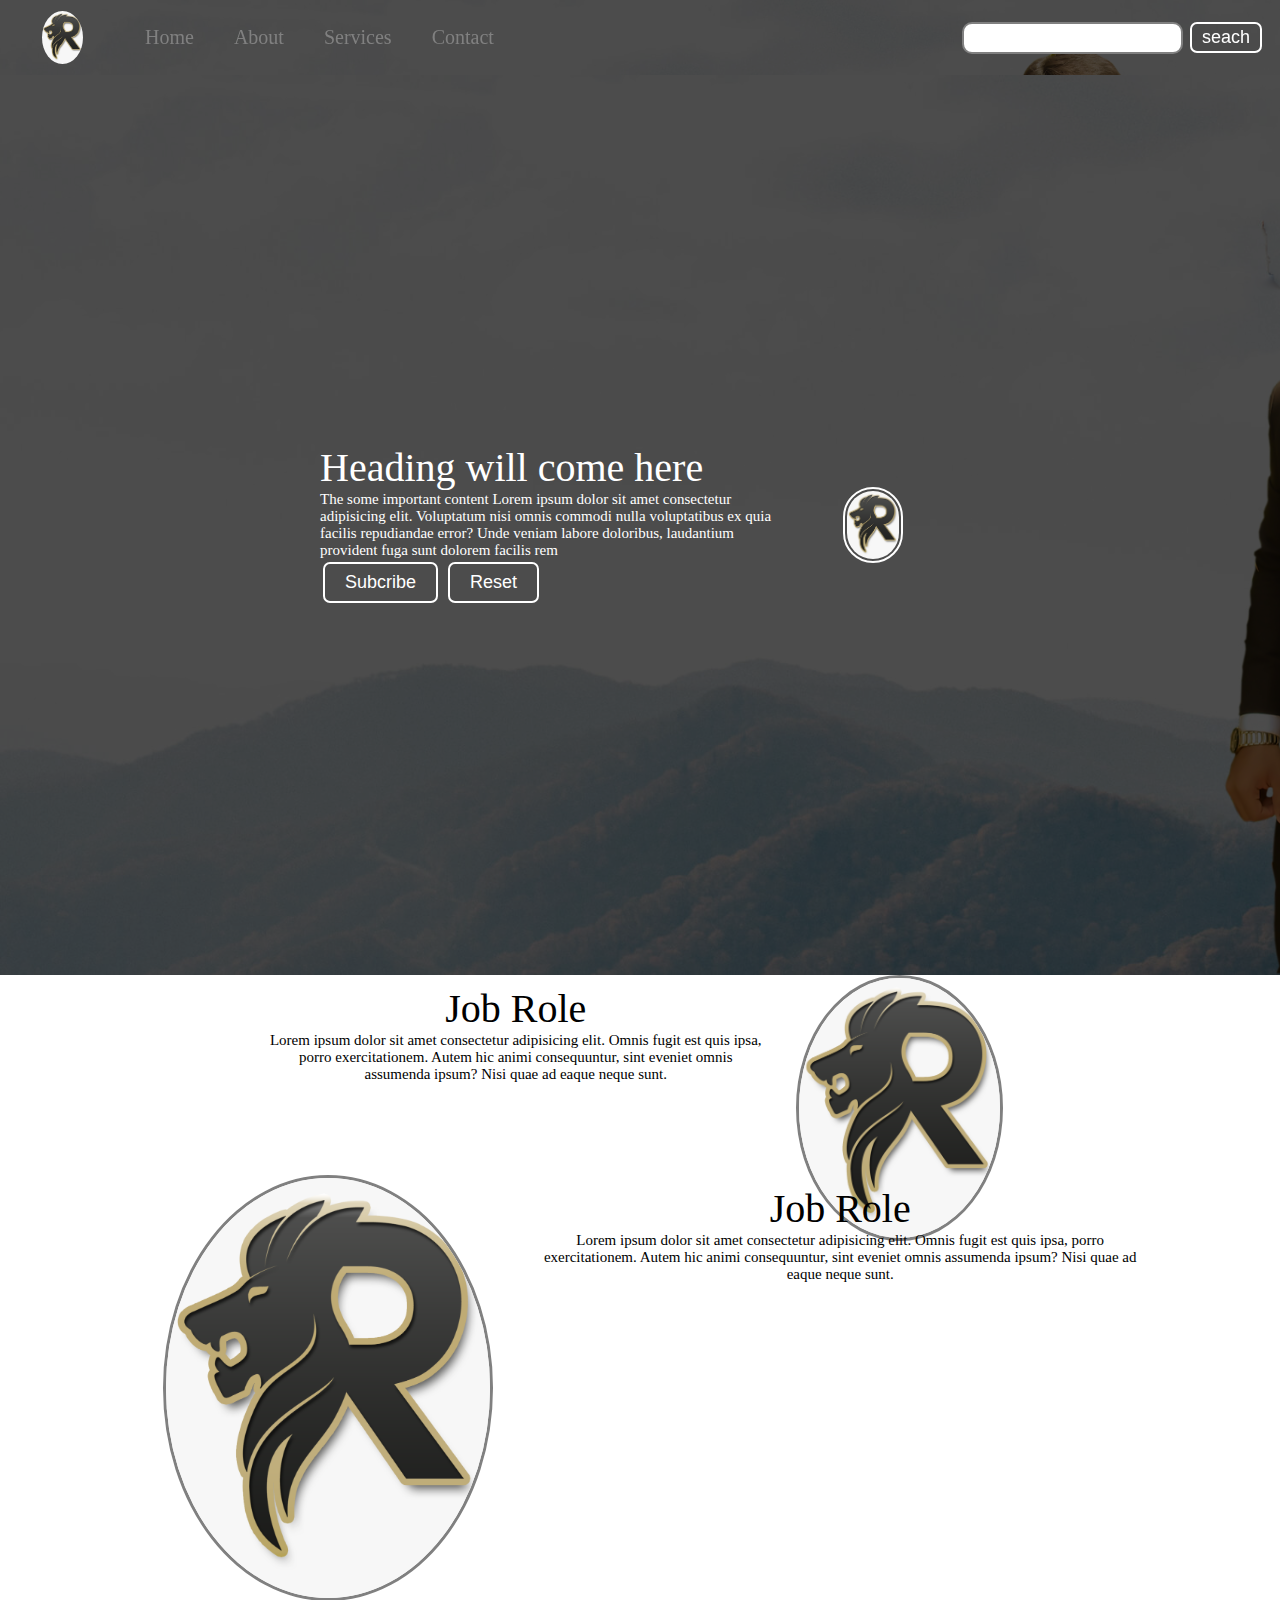
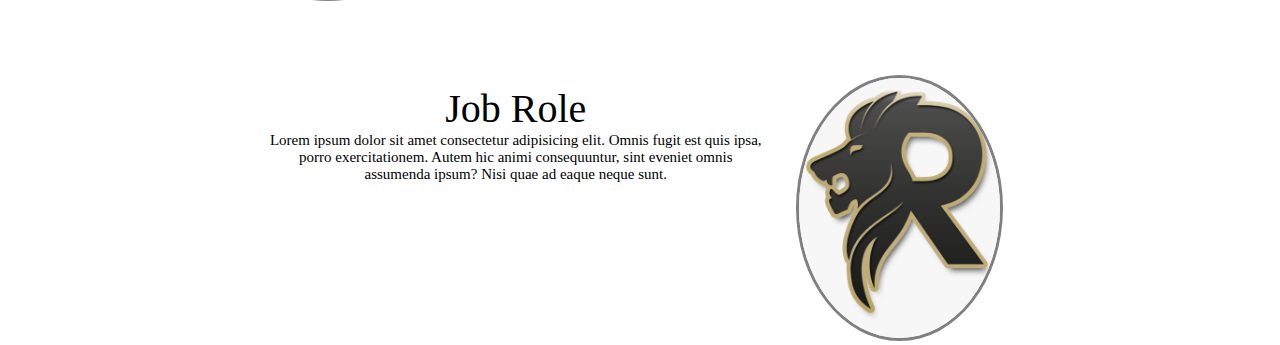
==== index.html @ 588d9260 "initial Commit" ====
<!DOCTYPE html>
<html lang="en">

<head>
    <meta charset="UTF-8">
    <meta name="viewport" content="width=device-width, initial-scale=1.0">
    <link rel="stylesheet" href="css/style.css">
    <title>responsive</title>
</head>

<body>
    <nav class="navbar background">
        <ul class="navlist">
            <div class="logo"><img src="img/favicon.png" alt="logo"></div>
            <li><a href="#home">Home</a></li>
            <li><a href="#about">About</a></li>
            <li><a href="#services">Services</a></li>
            <li><a href="#contact">Contact</a></li>
        </ul>
        <div class="rightnav">
            <input type="text" name="seach" id="search">
            <button class="btn btn-sm">seach</button>
        </div>
    </nav>
    <section class="background firstsection">
        <div class="boxmain">
            <div class="firsthalf">
                <p class="textbig"> Heading will come here</p>
                <p class="textsmall"> The some important content Lorem ipsum dolor sit amet consectetur adipisicing elit. Voluptatum nisi omnis commodi nulla voluptatibus ex quia facilis repudiandae error? Unde veniam labore doloribus, laudantium provident fuga sunt dolorem facilis rem</p>
                <div class="buttons">
                    <button class="btn">Subcribe</button> 
                    <button class="btn">Reset</button> 
                </div>
            </div>
            <div class="secondhalf">
                <img src="../img/favicon.png" alt="backgroundimae">

            </div>
        </div>
    </section>

    <section class="secright">
        <div class="paras">
        <p class="textbig">Job Role</p>
        <p class="textsmall">Lorem ipsum dolor sit amet consectetur adipisicing elit. Omnis fugit est quis ipsa, porro exercitationem. Autem hic animi consequuntur, sint eveniet omnis assumenda ipsum? Nisi quae ad eaque neque sunt.</p></div> 
        <div class="tumbnial">
            <img src="img/favicon.png" alt="tumb" class="fluied">
        </div>
    </section> 
    <section class="secleft">
        <div class="paras">
        <p class="textbig">Job Role</p>
        <p class="textsmall">Lorem ipsum dolor sit amet consectetur adipisicing elit. Omnis fugit est quis ipsa, porro exercitationem. Autem hic animi consequuntur, sint eveniet omnis assumenda ipsum? Nisi quae ad eaque neque sunt.</p></div> 
        <div class="tumbnial">
            <img src="img/favicon.png" alt="tumb" class="fluied">
        </div>
    </section> 
    <section class="secright">
        <div class="paras">
        <p class="textbig">Job Role</p>
        <p class="textsmall">Lorem ipsum dolor sit amet consectetur adipisicing elit. Omnis fugit est quis ipsa, porro exercitationem. Autem hic animi consequuntur, sint eveniet omnis assumenda ipsum? Nisi quae ad eaque neque sunt.</p></div> 
        <div class="tumbnial">
            <img src="img/favicon.png" alt="tumb" class="fluied">
        </div>
    </section> 
</body>

</html>
---- css/style.css ----
*{
    margin: 0;
    padding: 0;
}
.navbar{
    display: flex;
    text-align: center;
    justify-content: center;
    position: sticky;
    top: 0;
    cursor: pointer;
    }
    .navlist{
        width: 50%;
        display: flex;
        align-items: center;
    }
    .logo{
        width: 20%;
        display: flex;
        justify-content: center;
        align-items: center;
    }
    .logo img{
        width: 33%;
        border: azure;
        border-radius: 50%;
        
    }
    .navlist li{
        list-style: none;
        padding: 26px 20px;
        
    }
    .navlist li a{
        text-decoration: none;
        color: gray;
        font-size: 20px;
    }
    .navlist li a:hover{
        text-decoration: none;
        color: white;
        font-size: 20px
    }
.rightnav{
    width: 50%;
    text-align: right;
    align-content: center;
    justify-content: center;
    padding: 15px;

}    
#search{
    padding: 5px;
    font-size: 16px;
    border: 2px solid gray;
    border-radius: 10px;
}

.background{
    background: rgba(0,0,0,0.7) url('../img/riz.jpg');
    background-size:cover;
    background-blend-mode : darken;
      
} 
.boxmain{
    height: 60%;
    display: flex;
    justify-content: center;
    align-items: center;
    color: white;
    font-family: Cambria, Cochin, Georgia, Times, 'Times New Roman', serif;
    max-width: 50%;
    margin: auto;

}
.firstsection{
    height: 100vh;
    display: flex;
}
.firsthalf{
width: 80%;
display: flex;
justify-content: center;
flex-direction: column;
}
.secondhalf{
    width: 30%;
}
.secondhalf img{
width: 30%;
padding: 2px;
border: 2px solid white;
border-radius: 150px;
display: block;
margin: auto;
    
}
.textbig{
font-size: 40px;
}
.textsmall{
    font-size: 15px;
}
.btn{
    padding: 8px 20px;
    margin: 3px;
    border: 2px solid white; 
    border-radius: 7px;
    font-size: 18px;
    background: none;
    color: white;
    cursor: pointer;
}
.btn-sm{
    padding: 3px 10px;
    margin: 3px;
    border: 2px solid white; 
    border-radius: 7px;
    font-size: 18px;
    background: none;
    color: white;
    cursor: pointer;
}


.secright {
    height: 200px;
    display: flex;
    text-align: center;
    justify-content: center;
    max-width: 60%;
    margin: auto;
    padding-left: -13%;
}
.paras{
    padding: 10px;
}
.secleft{
    height: 500px;
    display: flex;
    text-align: center;
    justify-content: center;
    max-width: 80%;
    margin: auto;
    flex-direction: row-reverse;
}
.tumbnial{
    width: 80%;

}
.tumbnial img {
    width: 81%;
    border: 3px solid gray;
    border-radius: 50%;
}
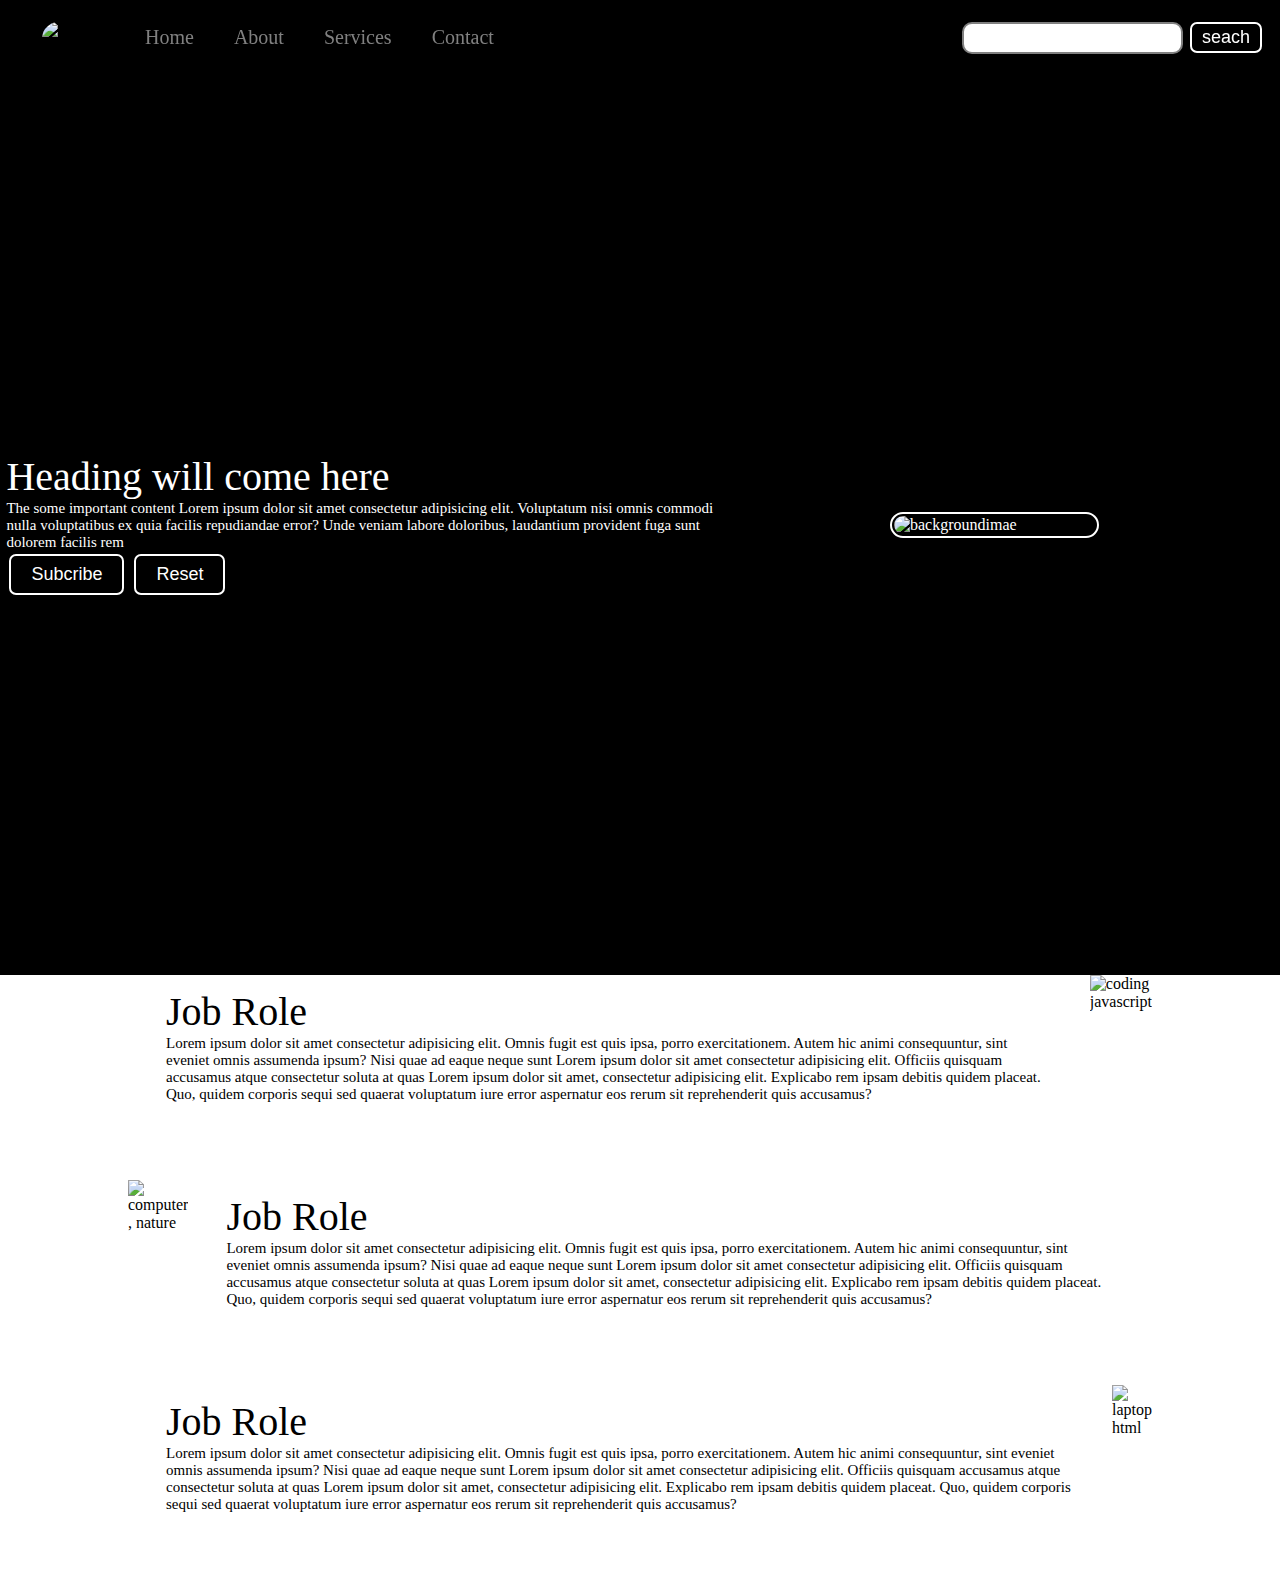
==== commit c1af9467: "running updates" ====
--- a/index.html
+++ b/index.html
@@ -11,7 +11,7 @@
 <body>
     <nav class="navbar background">
         <ul class="navlist">
-            <div class="logo"><img src="img/favicon.png" alt="logo"></div>
+            <div class="logo"><img src="https://source.unsplash.com/200x200/?logo" alt="logo"></div>
             <li><a href="#home">Home</a></li>
             <li><a href="#about">About</a></li>
             <li><a href="#services">Services</a></li>
@@ -33,34 +33,37 @@
                 </div>
             </div>
             <div class="secondhalf">
-                <img src="../img/favicon.png" alt="backgroundimae">
+                <img src=https://source.unsplash.com/200x200/?nature,water" alt="backgroundimae">
 
             </div>
         </div>
     </section>
 
-    <section class="secright">
+    <section class="section">
         <div class="paras">
         <p class="textbig">Job Role</p>
-        <p class="textsmall">Lorem ipsum dolor sit amet consectetur adipisicing elit. Omnis fugit est quis ipsa, porro exercitationem. Autem hic animi consequuntur, sint eveniet omnis assumenda ipsum? Nisi quae ad eaque neque sunt.</p></div> 
+        <p class="textsmall">Lorem ipsum dolor sit amet consectetur adipisicing elit. Omnis fugit est quis ipsa, porro exercitationem. Autem hic animi consequuntur, sint eveniet omnis assumenda ipsum? Nisi quae ad eaque neque sunt Lorem ipsum dolor sit amet consectetur adipisicing elit. Officiis quisquam accusamus atque consectetur soluta at quas Lorem ipsum dolor sit amet, consectetur adipisicing elit. Explicabo rem ipsam debitis quidem placeat. Quo, quidem corporis sequi sed quaerat voluptatum iure error aspernatur eos rerum sit reprehenderit quis accusamus?</p></div> 
         <div class="tumbnial">
-            <img src="img/favicon.png" alt="tumb" class="fluied">
+            <img src="https://source.unsplash.com/200x200/?coding,javascript" alt="coding javascript" class="fluied">
         </div>
     </section> 
-    <section class="secleft">
+
+
+    <section class="section left">
         <div class="paras">
         <p class="textbig">Job Role</p>
-        <p class="textsmall">Lorem ipsum dolor sit amet consectetur adipisicing elit. Omnis fugit est quis ipsa, porro exercitationem. Autem hic animi consequuntur, sint eveniet omnis assumenda ipsum? Nisi quae ad eaque neque sunt.</p></div> 
+        <p class="textsmall">Lorem ipsum dolor sit amet consectetur adipisicing elit. Omnis fugit est quis ipsa, porro exercitationem. Autem hic animi consequuntur, sint eveniet omnis assumenda ipsum? Nisi quae ad eaque neque sunt Lorem ipsum dolor sit amet consectetur adipisicing elit. Officiis quisquam accusamus atque consectetur soluta at quas Lorem ipsum dolor sit amet, consectetur adipisicing elit. Explicabo rem ipsam debitis quidem placeat. Quo, quidem corporis sequi sed quaerat voluptatum iure error aspernatur eos rerum sit reprehenderit quis accusamus?</p></div> 
         <div class="tumbnial">
-            <img src="img/favicon.png" alt="tumb" class="fluied">
+            <img src="https://source.unsplash.com/200x200/?comuter,nature" alt="computer , nature" class="fluied">
         </div>
     </section> 
-    <section class="secright">
+
+    <section class="section">
         <div class="paras">
         <p class="textbig">Job Role</p>
-        <p class="textsmall">Lorem ipsum dolor sit amet consectetur adipisicing elit. Omnis fugit est quis ipsa, porro exercitationem. Autem hic animi consequuntur, sint eveniet omnis assumenda ipsum? Nisi quae ad eaque neque sunt.</p></div> 
+        <p class="textsmall">Lorem ipsum dolor sit amet consectetur adipisicing elit. Omnis fugit est quis ipsa, porro exercitationem. Autem hic animi consequuntur, sint eveniet omnis assumenda ipsum? Nisi quae ad eaque neque sunt Lorem ipsum dolor sit amet consectetur adipisicing elit. Officiis quisquam accusamus atque consectetur soluta at quas Lorem ipsum dolor sit amet, consectetur adipisicing elit. Explicabo rem ipsam debitis quidem placeat. Quo, quidem corporis sequi sed quaerat voluptatum iure error aspernatur eos rerum sit reprehenderit quis accusamus?</p></div> 
         <div class="tumbnial">
-            <img src="img/favicon.png" alt="tumb" class="fluied">
+            <img src="https://source.unsplash.com/200x200/?laptop,html" alt="laptop html" class="fluied">
         </div>
     </section> 
 </body>
--- a/css/style.css
+++ b/css/style.css
@@ -1,15 +1,17 @@
+@import url('https://fonts.googleapis.com/css2?family=Recursive:wght@500&display=swap');
+@import url('https://fonts.googleapis.com/css2?family=Recursive:wght@500;900&display=swap');
 *{
     margin: 0;
     padding: 0;
 }
-.navbar{
+.navbar {
     display: flex;
     text-align: center;
     justify-content: center;
     position: sticky;
     top: 0;
     cursor: pointer;
-    }
+}
     .navlist{
         width: 50%;
         display: flex;
@@ -57,22 +59,20 @@
     border-radius: 10px;
 }
 
-.background{
-    background: rgba(0,0,0,0.7) url('../img/riz.jpg');
-    background-size:cover;
-    background-blend-mode : darken;
-      
-} 
-.boxmain{
-    height: 60%;
+.background {
+    background: rgba(0,0,0,1.2) url('https://source.unsplash.com/randome/200x200');
+    background-size: cover;
+    background-blend-mode: darken;
+}
+.boxmain {
+    height: 0%;
     display: flex;
     justify-content: center;
     align-items: center;
     color: white;
     font-family: Cambria, Cochin, Georgia, Times, 'Times New Roman', serif;
-    max-width: 50%;
+    max-width: 99%;
     margin: auto;
-
 }
 .firstsection{
     height: 100vh;
@@ -84,16 +84,16 @@
 justify-content: center;
 flex-direction: column;
 }
-.secondhalf{
-    width: 30%;
+.secondhalf {
+    width: 63%;
 }
-.secondhalf img{
-width: 30%;
-padding: 2px;
-border: 2px solid white;
-border-radius: 150px;
-display: block;
-margin: auto;
+.secondhalf img {
+    width: 36%;
+    padding: 2px;
+    border: 2px solid white;
+    border-radius: 110px;
+    display: block;
+    margin: auto;
     
 }
 .textbig{
@@ -124,33 +124,24 @@
 }
 
 
-.secright {
-    height: 200px;
+.section {
+    height: 205px;
     display: flex;
-    text-align: center;
-    justify-content: center;
-    max-width: 60%;
-    margin: auto;
-    padding-left: -13%;
-}
-.paras{
-    padding: 10px;
-}
-.secleft{
-    height: 500px;
-    display: flex;
-    text-align: center;
-    justify-content: center;
     max-width: 80%;
     margin: auto;
-    flex-direction: row-reverse;
+    padding-left: -2%;
+    font-family: font-family: 'Recursive', sans-serif;;
 }
-.tumbnial{
-    width: 80%;
-
+.left {
+   flex-direction: row-reverse;
 }
-.tumbnial img {
-    width: 81%;
-    border: 3px solid gray;
-    border-radius: 50%;
-}+.paras {
+    padding: 13px 38px;
+}
+.tubmnail{
+    width: 25%;
+}
+.tubmnail img{
+        border: 2px solid white;
+        border-radius: 39px;
+}
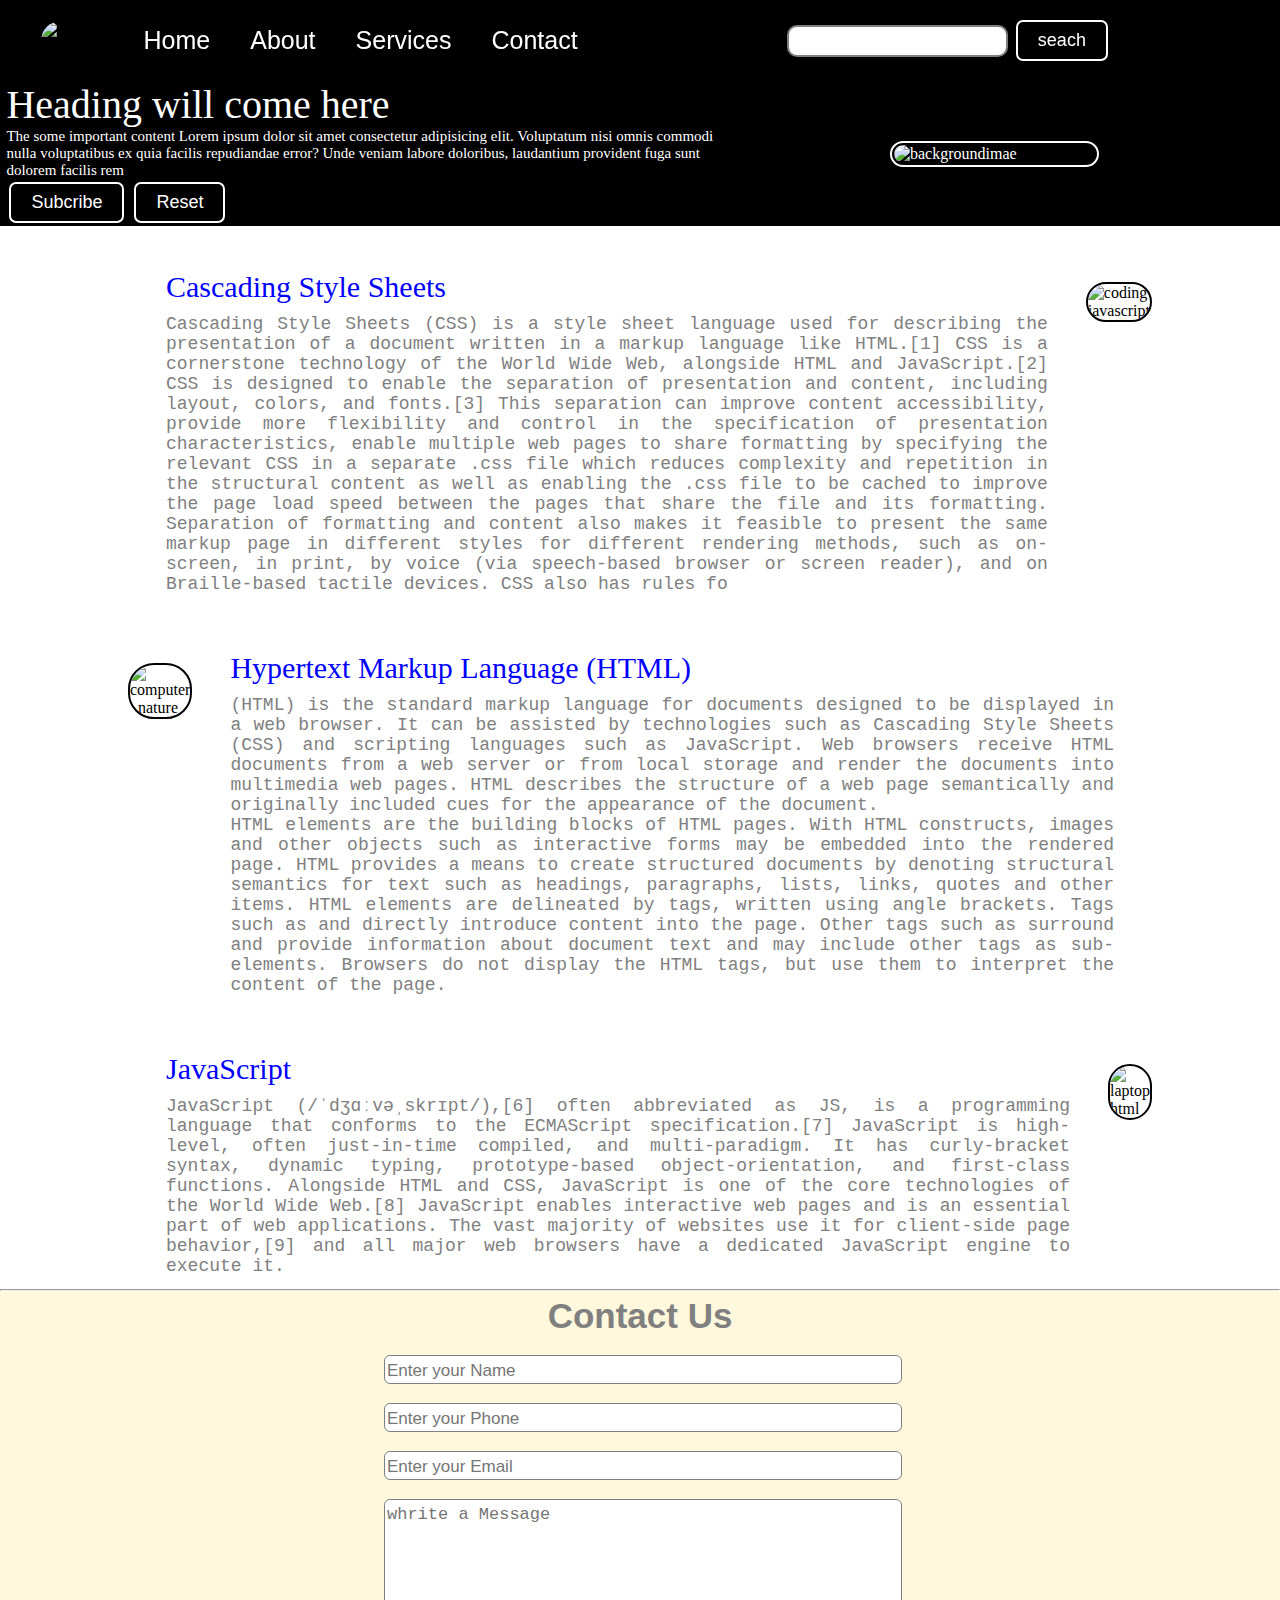
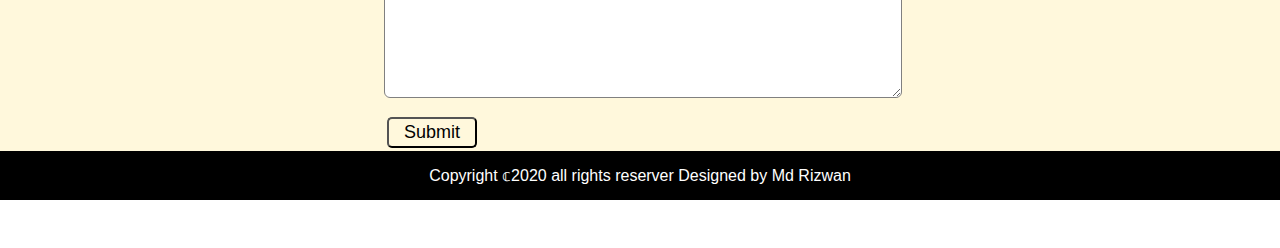
==== commit cbe97c50: "still working" ====
--- a/index.html
+++ b/index.html
@@ -5,21 +5,27 @@
     <meta charset="UTF-8">
     <meta name="viewport" content="width=device-width, initial-scale=1.0">
     <link rel="stylesheet" href="css/style.css">
+    
     <title>responsive</title>
 </head>
 
 <body>
-    <nav class="navbar background">
-        <ul class="navlist">
+    <nav class="navbar background h-nav">
+        <ul class="navlist v-class">
             <div class="logo"><img src="https://source.unsplash.com/200x200/?logo" alt="logo"></div>
             <li><a href="#home">Home</a></li>
             <li><a href="#about">About</a></li>
             <li><a href="#services">Services</a></li>
             <li><a href="#contact">Contact</a></li>
         </ul>
-        <div class="rightnav">
+        <div class="rightnav v-class">
             <input type="text" name="seach" id="search">
             <button class="btn btn-sm">seach</button>
+        </div>
+        <div class="burger">
+            <div class="line"></div>
+            <div class="line"></div>
+            <div class="line"></div>
         </div>
     </nav>
     <section class="background firstsection">
@@ -41,18 +47,25 @@
 
     <section class="section">
         <div class="paras">
-        <p class="textbig">Job Role</p>
-        <p class="textsmall">Lorem ipsum dolor sit amet consectetur adipisicing elit. Omnis fugit est quis ipsa, porro exercitationem. Autem hic animi consequuntur, sint eveniet omnis assumenda ipsum? Nisi quae ad eaque neque sunt Lorem ipsum dolor sit amet consectetur adipisicing elit. Officiis quisquam accusamus atque consectetur soluta at quas Lorem ipsum dolor sit amet, consectetur adipisicing elit. Explicabo rem ipsam debitis quidem placeat. Quo, quidem corporis sequi sed quaerat voluptatum iure error aspernatur eos rerum sit reprehenderit quis accusamus?</p></div> 
+        <p class="Secheading">Cascading Style Sheets</p>
+        <p class="secsubtext">Cascading Style Sheets (CSS) is a style sheet language used for describing the presentation of a document written in a markup language like HTML.[1] CSS is a cornerstone technology of the World Wide Web, alongside HTML and JavaScript.[2]
+
+            CSS is designed to enable the separation of presentation and content, including layout, colors, and fonts.[3] This separation can improve content accessibility, provide more flexibility and control in the specification of presentation characteristics, enable multiple web pages to share formatting by specifying the relevant CSS in a separate .css file which reduces complexity and repetition in the structural content as well as enabling the .css file to be cached to improve the page load speed between the pages that share the file and its formatting.
+            
+            Separation of formatting and content also makes it feasible to present the same markup page in different styles for different rendering methods, such as on-screen, in print, by voice (via speech-based browser or screen reader), and on Braille-based tactile devices. CSS also has rules fo</p></div> 
         <div class="tumbnial">
             <img src="https://source.unsplash.com/200x200/?coding,javascript" alt="coding javascript" class="fluied">
         </div>
     </section> 
-
-
     <section class="section left">
         <div class="paras">
-        <p class="textbig">Job Role</p>
-        <p class="textsmall">Lorem ipsum dolor sit amet consectetur adipisicing elit. Omnis fugit est quis ipsa, porro exercitationem. Autem hic animi consequuntur, sint eveniet omnis assumenda ipsum? Nisi quae ad eaque neque sunt Lorem ipsum dolor sit amet consectetur adipisicing elit. Officiis quisquam accusamus atque consectetur soluta at quas Lorem ipsum dolor sit amet, consectetur adipisicing elit. Explicabo rem ipsam debitis quidem placeat. Quo, quidem corporis sequi sed quaerat voluptatum iure error aspernatur eos rerum sit reprehenderit quis accusamus?</p></div> 
+        <p class="Secheading">Hypertext Markup Language (HTML) </p>
+        <p class="secsubtext">(HTML) is the standard markup language for documents designed to be displayed in a web browser. It can be assisted by technologies such as Cascading Style Sheets (CSS) and scripting languages such as JavaScript.
+
+            Web browsers receive HTML documents from a web server or from local storage and render the documents into multimedia web pages. HTML describes the structure of a web page semantically and originally included cues for the appearance of the document.</p>
+            <p class="secsubtext"> 
+            HTML elements are the building blocks of HTML pages. With HTML constructs, images and other objects such as interactive forms may be embedded into the rendered page. HTML provides a means to create structured documents by denoting structural semantics for text such as headings, paragraphs, lists, links, quotes and other items. HTML elements are delineated by tags, written using angle brackets. Tags such as and  directly introduce content into the page. Other tags such as surround and provide information about document text and may include other tags as sub-elements. Browsers do not display the HTML tags, but use them to interpret the content of the page.</p>
+        </div> 
         <div class="tumbnial">
             <img src="https://source.unsplash.com/200x200/?comuter,nature" alt="computer , nature" class="fluied">
         </div>
@@ -60,12 +73,29 @@
 
     <section class="section">
         <div class="paras">
-        <p class="textbig">Job Role</p>
-        <p class="textsmall">Lorem ipsum dolor sit amet consectetur adipisicing elit. Omnis fugit est quis ipsa, porro exercitationem. Autem hic animi consequuntur, sint eveniet omnis assumenda ipsum? Nisi quae ad eaque neque sunt Lorem ipsum dolor sit amet consectetur adipisicing elit. Officiis quisquam accusamus atque consectetur soluta at quas Lorem ipsum dolor sit amet, consectetur adipisicing elit. Explicabo rem ipsam debitis quidem placeat. Quo, quidem corporis sequi sed quaerat voluptatum iure error aspernatur eos rerum sit reprehenderit quis accusamus?</p></div> 
+        <p class="Secheading">JavaScript</p>
+        <p class="secsubtext">JavaScript (/ˈdʒɑːvəˌskrɪpt/),[6] often abbreviated as JS, is a programming language that conforms to the ECMAScript specification.[7] JavaScript is high-level, often just-in-time compiled, and multi-paradigm. It has curly-bracket syntax, dynamic typing, prototype-based object-orientation, and first-class functions.
+
+            Alongside HTML and CSS, JavaScript is one of the core technologies of the World Wide Web.[8] JavaScript enables interactive web pages and is an essential part of web applications. The vast majority of websites use it for client-side page behavior,[9] and all major web browsers have a dedicated JavaScript engine to execute it.</p></div> 
         <div class="tumbnial">
             <img src="https://source.unsplash.com/200x200/?laptop,html" alt="laptop html" class="fluied">
         </div>
     </section> 
+    <hr>
+    <section class="contact">
+        <h2 class="textcenter">Contact Us</h2>
+        <div class="form">
+            <input class = "form-input" type="text" name="name" id="name" placeholder="Enter your Name">
+            <input class = "form-input" type="text" name="phone" id="phone" placeholder="Enter your Phone">
+            <input class = "form-input" type="text" name="email" id="email" placeholder="Enter your Email">
+           <textarea class = "form-input" name="message" id="" cols="30" rows="10" placeholder="whrite a Message"></textarea>
+            <button class="btndark">Submit</button>
+        </div>
+    </section>
+    <footer class="background">
+        <p class="textfooter">Copyright &copf;2020  all rights reserver  Designed by Md Rizwan</p>
+    </footer>
+    <script src="js/resp.js"></script>
 </body>
 
 </html>--- a/css/style.css
+++ b/css/style.css
@@ -11,11 +11,14 @@
     position: sticky;
     top: 0;
     cursor: pointer;
+    font-size: 20px;
 }
     .navlist{
-        width: 50%;
+        width: 70%;
         display: flex;
         align-items: center;
+        justify-items: center;
+       
     }
     .logo{
         width: 20%;
@@ -32,24 +35,28 @@
     .navlist li{
         list-style: none;
         padding: 26px 20px;
+        font-size: 20px;
         
     }
     .navlist li a{
         text-decoration: none;
-        color: gray;
-        font-size: 20px;
+    color: white;
+        font-size: 25px;
+        font-family: 'Segoe UI', Tahoma, Geneva, Verdana, sans-serif;
     }
     .navlist li a:hover{
         text-decoration: none;
-        color: white;
-        font-size: 20px
-    }
-.rightnav{
-    width: 50%;
-    text-align: right;
-    align-content: center;
-    justify-content: center;
-    padding: 15px;
+        color: rgb(103, 72, 238);
+        font-size: 25px
+        
+    }
+    .rightnav {
+        width: 73%;
+        text-align: right;
+        text-align: center;
+        align-content: center;
+        justify-content: center;
+        padding: 9px;
 
 }    
 #search{
@@ -75,8 +82,9 @@
     margin: auto;
 }
 .firstsection{
-    height: 100vh;
-    display: flex;
+    height: 25%;
+    display: flex;
+
 }
 .firsthalf{
 width: 80%;
@@ -125,12 +133,13 @@
 
 
 .section {
-    height: 205px;
+    text-align: justify;
+    height: auto;
     display: flex;
     max-width: 80%;
-    margin: auto;
-    padding-left: -2%;
-    font-family: font-family: 'Recursive', sans-serif;;
+    padding-top: 31px;
+    margin: auto;
+    text-size-adjust: none;
 }
 .left {
    flex-direction: row-reverse;
@@ -138,10 +147,137 @@
 .paras {
     padding: 13px 38px;
 }
-.tubmnail{
-    width: 25%;
-}
-.tubmnail img{
-        border: 2px solid white;
-        border-radius: 39px;
-}
+
+.Secheading{
+    font-size: 30px;
+    color: blue;
+    font-family: Georgia, 'Times New Roman', Times, serif;
+    font-weight: 200;
+    padding-bottom: 10px;
+}
+.secsubtext{
+    font-size: 18px;
+    color: gray;
+   font-family: monospace;
+}   
+.tumbnial img{
+    border: 2px solid black;
+    border-radius: 26px; 
+    justify-items: center;
+    margin-top: 25px;    
+}
+.contact{
+    background-color: cornsilk;
+    height: auto;
+}
+.textcenter{
+text-align: center;
+padding-top: 5px;
+font-size: 35px;
+font-style: initial;
+color: grey;
+font-family: 'Segoe UI', Tahoma, Geneva, Verdana, sans-serif;
+}
+.form{
+    width: 40%;
+    margin: auto;
+}
+.form-input {
+    padding: 5px 2px 2px 2px; 
+    font-size: 17px;
+    border: 1px solid gray;
+    border-radius: 6px;
+    width: 100%;
+    margin-top: 19px;
+}
+.btn{
+    padding: 8px 20px;
+    margin: 3px;
+    border: 2px solid white; 
+    border-radius: 7px;
+    font-size: 18px;
+    background: none;
+    color: white;
+    cursor: pointer;
+}
+.btndark {
+    padding: 3px 15px;
+    margin: 3px;
+    border: 2px solid blgray;
+    border-radius: 5px;
+    font-size: 18px;
+    background: none;
+    color: black;
+    cursor: pointer;
+    margin-top: 15px;
+    font-family: 'Lucida Sans', 'Lucida Sans Regular', 'Lucida Grande', 'Lucida Sans Unicode', Geneva, Verdana, sans-serif;
+}
+.footer{
+    max-width: 100%;
+    text-align: center;
+    position: sticky;
+    background-color: lightslategray;
+}
+.textfooter{
+    text-align: center;
+    font-family: 'Segoe UI', Tahoma, Geneva, Verdana, sans-serif;
+    padding: 15px;
+    color: white;
+}
+.burger{
+    display: none;
+    position: absolute;
+    cursor: pointer;
+    right: 5px;
+    top: 15px;
+}
+.line {
+    width: 33px;
+    background-color: white;
+    height: 4px;
+    margin: 7px 53px;
+}
+@media only screen and (max-width:1077px){
+    .navlist{
+        flex-direction: column;
+    }
+    .navbar{
+        flex-direction: column;
+        height: 447px;
+        transition: 0.7s ease-in-out;
+    }
+    .rightnav{
+        text-align: center;
+    }
+    .burger{
+        display: block;
+    }
+    .h-nav{
+        height: 72px;
+    }
+    .v-class{
+        opacity: 0;
+    }
+    .boxmain{
+        flex-direction: column-reverse;
+    }
+    .section{
+        flex-direction: column-reverse;
+       
+    }
+    .tumbnial{
+        margin: auto;
+        padding: 0;
+    }
+    .paras{
+        padding: 1px;
+    }
+    .form{
+        width: 80%;
+    }
+    .Secheading{
+        text-align: center;
+        font-size: 25px;
+
+    }
+}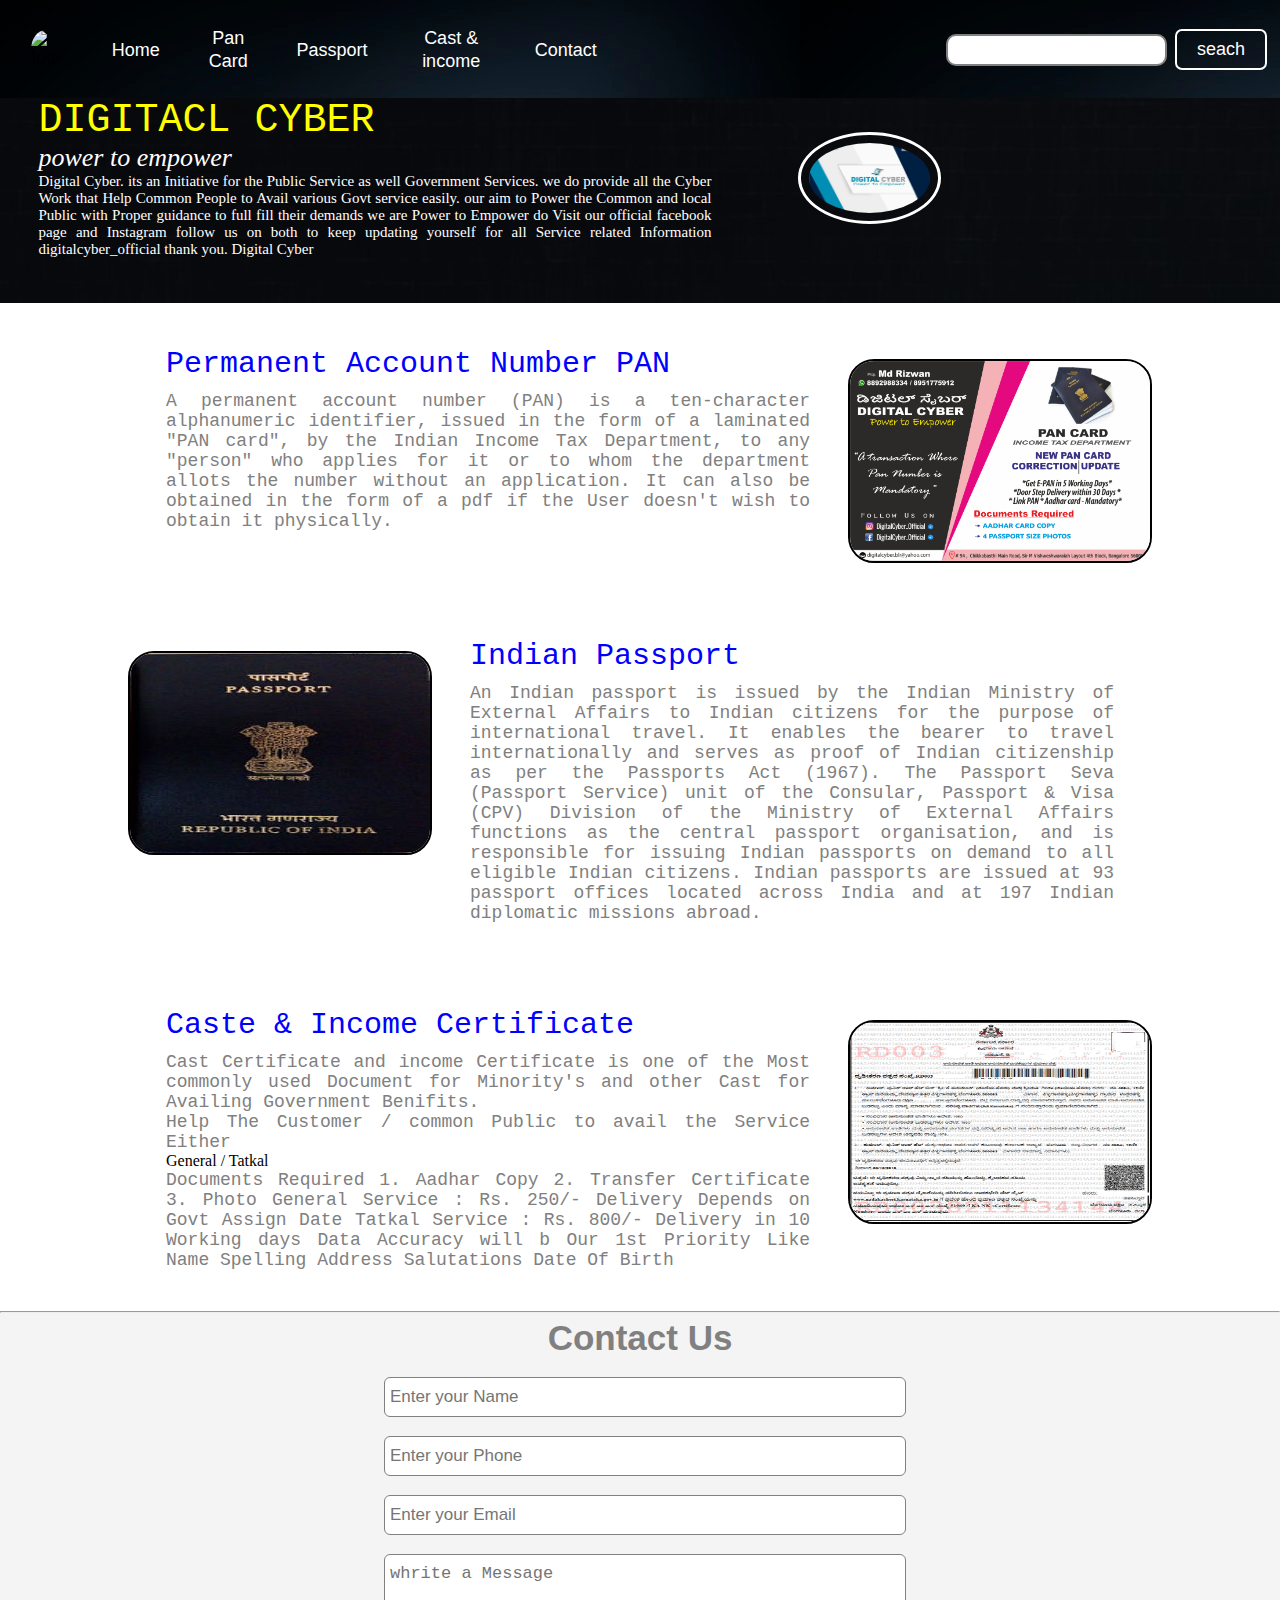
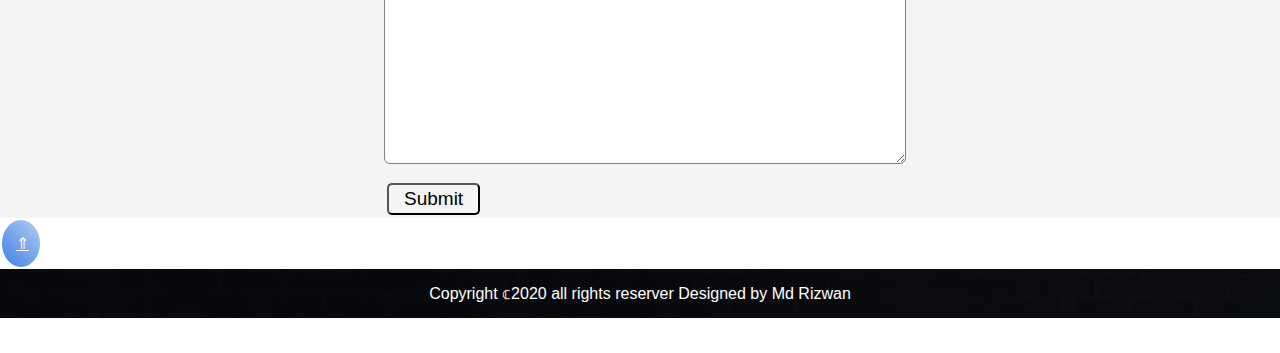
==== commit 53eb367c: "final" ====
--- a/index.html
+++ b/index.html
@@ -10,12 +10,13 @@
 </head>
 
 <body>
-    <nav class="navbar background h-nav">
+    <nav class="navbar h-nav" id="home">
         <ul class="navlist v-class">
             <div class="logo"><img src="https://source.unsplash.com/200x200/?logo" alt="logo"></div>
             <li><a href="#home">Home</a></li>
-            <li><a href="#about">About</a></li>
-            <li><a href="#services">Services</a></li>
+            <li><a href="#Pancard">Pan Card</a></li>
+            <li><a href="#passport">Passport</a></li>
+            <li><a href="#castincome">Cast & income</a></li>
             <li><a href="#contact">Contact</a></li>
         </ul>
         <div class="rightnav v-class">
@@ -31,58 +32,84 @@
     <section class="background firstsection">
         <div class="boxmain">
             <div class="firsthalf">
-                <p class="textbig"> Heading will come here</p>
-                <p class="textsmall"> The some important content Lorem ipsum dolor sit amet consectetur adipisicing elit. Voluptatum nisi omnis commodi nulla voluptatibus ex quia facilis repudiandae error? Unde veniam labore doloribus, laudantium provident fuga sunt dolorem facilis rem</p>
-                <div class="buttons">
+                <p class="textbig"> DIGITACL CYBER</p>
+                <P class="tagline">power to empower</P>
+                <p class="textsmall"> Digital Cyber. its an Initiative for the Public Service as well Government Services. we do provide all the Cyber Work that Help Common People to Avail various Govt service easily.  
+
+                    our aim to Power the Common and local Public with Proper guidance to full fill their demands
+                    
+                    we are Power to Empower 
+                    
+                    do Visit our official
+                    facebook page and Instagram 
+                    follow us on both to keep updating yourself for all Service related Information
+                    
+                    digitalcyber_official
+                    thank you. 
+                    Digital Cyber</p>
+                <!-- <div class="buttons">
                     <button class="btn">Subcribe</button> 
                     <button class="btn">Reset</button> 
-                </div>
+                </div> -->
             </div>
             <div class="secondhalf">
-                <img src=https://source.unsplash.com/200x200/?nature,water" alt="backgroundimae">
+                <img src="img/dc.jpeg"" alt="backgroundimae">
 
             </div>
         </div>
     </section>
 
-    <section class="section">
+    <section class="section" id="pancard">
         <div class="paras">
-        <p class="Secheading">Cascading Style Sheets</p>
-        <p class="secsubtext">Cascading Style Sheets (CSS) is a style sheet language used for describing the presentation of a document written in a markup language like HTML.[1] CSS is a cornerstone technology of the World Wide Web, alongside HTML and JavaScript.[2]
-
-            CSS is designed to enable the separation of presentation and content, including layout, colors, and fonts.[3] This separation can improve content accessibility, provide more flexibility and control in the specification of presentation characteristics, enable multiple web pages to share formatting by specifying the relevant CSS in a separate .css file which reduces complexity and repetition in the structural content as well as enabling the .css file to be cached to improve the page load speed between the pages that share the file and its formatting.
-            
-            Separation of formatting and content also makes it feasible to present the same markup page in different styles for different rendering methods, such as on-screen, in print, by voice (via speech-based browser or screen reader), and on Braille-based tactile devices. CSS also has rules fo</p></div> 
+        <p class="Secheading">Permanent Account Number PAN</p>
+        <p class="secsubtext">A permanent account number (PAN) is a ten-character alphanumeric identifier, issued in the form of a laminated "PAN card", by the Indian Income Tax Department, to any "person" who applies for it or to whom the department allots the number without an application. It can also be obtained in the form of a pdf if the User doesn't wish to obtain it physically.
+        </p></div> 
         <div class="tumbnial">
-            <img src="https://source.unsplash.com/200x200/?coding,javascript" alt="coding javascript" class="fluied">
+            <img src="/img/pancard.png" alt="Pan Card" class="fluied">
         </div>
     </section> 
     <section class="section left">
         <div class="paras">
-        <p class="Secheading">Hypertext Markup Language (HTML) </p>
-        <p class="secsubtext">(HTML) is the standard markup language for documents designed to be displayed in a web browser. It can be assisted by technologies such as Cascading Style Sheets (CSS) and scripting languages such as JavaScript.
-
-            Web browsers receive HTML documents from a web server or from local storage and render the documents into multimedia web pages. HTML describes the structure of a web page semantically and originally included cues for the appearance of the document.</p>
-            <p class="secsubtext"> 
-            HTML elements are the building blocks of HTML pages. With HTML constructs, images and other objects such as interactive forms may be embedded into the rendered page. HTML provides a means to create structured documents by denoting structural semantics for text such as headings, paragraphs, lists, links, quotes and other items. HTML elements are delineated by tags, written using angle brackets. Tags such as and  directly introduce content into the page. Other tags such as surround and provide information about document text and may include other tags as sub-elements. Browsers do not display the HTML tags, but use them to interpret the content of the page.</p>
+        <p class="Secheading">Indian Passport</p>
+        <p class="secsubtext">An Indian passport is issued by the Indian Ministry of External Affairs to Indian citizens for the purpose of international travel. It enables the bearer to travel internationally and serves as proof of Indian citizenship as per the Passports Act (1967). The Passport Seva (Passport Service) unit of the Consular, Passport & Visa (CPV) Division of the Ministry of External Affairs functions as the central passport organisation, and is responsible for issuing Indian passports on demand to all eligible Indian citizens. Indian passports are issued at 93 passport offices located across India and at 197 Indian diplomatic missions abroad.</p>
         </div> 
         <div class="tumbnial">
-            <img src="https://source.unsplash.com/200x200/?comuter,nature" alt="computer , nature" class="fluied">
+            <img src="img/passport.jpg" alt="computer , nature" class="fluied">
         </div>
     </section> 
 
     <section class="section">
         <div class="paras">
-        <p class="Secheading">JavaScript</p>
-        <p class="secsubtext">JavaScript (/ˈdʒɑːvəˌskrɪpt/),[6] often abbreviated as JS, is a programming language that conforms to the ECMAScript specification.[7] JavaScript is high-level, often just-in-time compiled, and multi-paradigm. It has curly-bracket syntax, dynamic typing, prototype-based object-orientation, and first-class functions.
+        <p class="Secheading">Caste & Income Certificate</p>
+        <p class="secsubtext">Cast Certificate and income Certificate is one of the Most commonly used Document for Minority's and other Cast for Availing Government Benifits. </p>
 
-            Alongside HTML and CSS, JavaScript is one of the core technologies of the World Wide Web.[8] JavaScript enables interactive web pages and is an essential part of web applications. The vast majority of websites use it for client-side page behavior,[9] and all major web browsers have a dedicated JavaScript engine to execute it.</p></div> 
+            <p  class="secsubtext">Help The Customer / common Public to avail the Service 
+            Either </p>
+            General / Tatkal 
+            <p class="secsubtext">
+            Documents Required
+            1. Aadhar Copy
+            2. Transfer Certificate 
+            3. Photo
+            
+            General Service : Rs. 250/- Delivery Depends on Govt Assign Date
+            
+            Tatkal Service : Rs. 800/- Delivery in 10 Working days 
+            
+            Data Accuracy will b Our 1st Priority
+            Like 
+            Name Spelling
+            Address
+            Salutations
+            Date Of Birth
+            </p>
+            </div> 
         <div class="tumbnial">
-            <img src="https://source.unsplash.com/200x200/?laptop,html" alt="laptop html" class="fluied">
+            <img src="img/caste.png" alt="laptop html" class="fluied">
         </div>
     </section> 
     <hr>
-    <section class="contact">
+    <section class="contact" id="contact">
         <h2 class="textcenter">Contact Us</h2>
         <div class="form">
             <input class = "form-input" type="text" name="name" id="name" placeholder="Enter your Name">
@@ -92,6 +119,9 @@
             <button class="btndark">Submit</button>
         </div>
     </section>
+    <div>
+        <a href="#home" class="top">&uArr;</a>
+    </div>
     <footer class="background">
         <p class="textfooter">Copyright &copf;2020  all rights reserver  Designed by Md Rizwan</p>
     </footer>
--- a/css/style.css
+++ b/css/style.css
@@ -4,14 +4,18 @@
     margin: 0;
     padding: 0;
 }
+html{
+    scroll-behavior: smooth;
+}
 .navbar {
     display: flex;
     text-align: center;
-    justify-content: center;
+    /* justify-content: center; */
+    /* align-content: center; */
+    cursor: pointer;
+    font-size: 20px;
+    background: rgba(0,0,0,0.1) url(../img/menu-bg.jpg);
     position: sticky;
-    top: 0;
-    cursor: pointer;
-    font-size: 20px;
 }
     .navlist{
         width: 70%;
@@ -40,23 +44,23 @@
     }
     .navlist li a{
         text-decoration: none;
-    color: white;
-        font-size: 25px;
+        color: white;
+        font-size: 18px;
         font-family: 'Segoe UI', Tahoma, Geneva, Verdana, sans-serif;
     }
     .navlist li a:hover{
         text-decoration: none;
-        color: rgb(103, 72, 238);
-        font-size: 25px
+        color: rgb(128, 101, 248);
+        font-size: 18px
         
     }
     .rightnav {
         width: 73%;
         text-align: right;
-        text-align: center;
+        text-align: right;
         align-content: center;
         justify-content: center;
-        padding: 9px;
+        padding: 10px;
 
 }    
 #search{
@@ -67,7 +71,8 @@
 }
 
 .background {
-    background: rgba(0,0,0,1.2) url('https://source.unsplash.com/randome/200x200');
+    background: rgba(0,0,0,0.1) url('../img/bg.jpg');
+    /* background-color: black; */
     background-size: cover;
     background-blend-mode: darken;
 }
@@ -78,8 +83,9 @@
     align-items: center;
     color: white;
     font-family: Cambria, Cochin, Georgia, Times, 'Times New Roman', serif;
-    max-width: 99%;
-    margin: auto;
+    max-width: 94%;
+    margin: auto;
+    padding-bottom: 45px;
 }
 .firstsection{
     height: 25%;
@@ -96,19 +102,30 @@
     width: 63%;
 }
 .secondhalf img {
-    width: 36%;
-    padding: 2px;
-    border: 2px solid white;
-    border-radius: 110px;
+    width: 23%;
+    padding: 8px;
+    border: 3px solid white;
+    border-radius: 50%;
     display: block;
     margin: auto;
-    
-}
-.textbig{
-font-size: 40px;
-}
-.textsmall{
+    margin-left: 86px;
+}
+.textbig {
+    font-size: 40px;
+    font-family: monospace;
+    color: yellow;
+}
+.tagline {
+    font-size: 26px;
+    font-size-adjust: initial;
+    font-family: cursive;   
+    font-style: italic;
+}
+.textsmall {
     font-size: 15px;
+    text-align: justify;
+    font-family: cursive;
+}
 }
 .btn{
     padding: 8px 20px;
@@ -140,6 +157,7 @@
     padding-top: 31px;
     margin: auto;
     text-size-adjust: none;
+    padding-bottom: 28px;
 }
 .left {
    flex-direction: row-reverse;
@@ -151,7 +169,7 @@
 .Secheading{
     font-size: 30px;
     color: blue;
-    font-family: Georgia, 'Times New Roman', Times, serif;
+    font-family: monospace;
     font-weight: 200;
     padding-bottom: 10px;
 }
@@ -164,10 +182,12 @@
     border: 2px solid black;
     border-radius: 26px; 
     justify-items: center;
-    margin-top: 25px;    
+    margin-top: 25px;  
+    width: 300px;
+    height: 200px;  
 }
 .contact{
-    background-color: cornsilk;
+    background-color: #f4f4f4;
     height: auto;
 }
 .textcenter{
@@ -183,7 +203,7 @@
     margin: auto;
 }
 .form-input {
-    padding: 5px 2px 2px 2px; 
+    padding: 9px 3px 9px 5px; 
     font-size: 17px;
     border: 1px solid gray;
     border-radius: 6px;
@@ -205,7 +225,7 @@
     margin: 3px;
     border: 2px solid blgray;
     border-radius: 5px;
-    font-size: 18px;
+    font-size: 19px;
     background: none;
     color: black;
     cursor: pointer;
@@ -228,22 +248,40 @@
     display: none;
     position: absolute;
     cursor: pointer;
-    right: 5px;
-    top: 15px;
+    right: 0px;
+    top: 8px;
 }
 .line {
     width: 33px;
     background-color: white;
     height: 4px;
-    margin: 7px 53px;
+    margin: 5px 45px;
+
+}
+.top{
+    border-radius: 63%;
+    padding: 14px;
+    border: 2px solid;
+        background: repeating-linear-gradient(45deg, #3e80e2, transparent 100px);
+    /* page-break-before: always; */
+    color: white;
+    display: block;
+    max-width: 10px;
+    
+   
 }
 @media only screen and (max-width:1077px){
     .navlist{
         flex-direction: column;
+        background-color: transparent;
+        padding-top: 0px;
+    }
+    .navlist li{
+        padding: 8px 6px;
     }
     .navbar{
         flex-direction: column;
-        height: 447px;
+        height: 368px;
         transition: 0.7s ease-in-out;
     }
     .rightnav{
@@ -252,14 +290,20 @@
     .burger{
         display: block;
     }
+    .line{
+        width: 30px;
+        border-radius: 20px;
+        margin: 5px;
+    }
     .h-nav{
-        height: 72px;
+        height: 64px;
     }
     .v-class{
         opacity: 0;
     }
     .boxmain{
         flex-direction: column-reverse;
+        padding-top: 26px;
     }
     .section{
         flex-direction: column-reverse;
@@ -279,5 +323,99 @@
         text-align: center;
         font-size: 25px;
 
-    }
-}+    }.secondhalf img{
+        margin: auto;
+    }.textbig{
+        font-size: 24px;
+        text-align: center;
+    }.navbar li a{
+        font-size: 21px;
+    }.logo img{
+        width: 65px;
+    }.navbar li a:hover{
+        font-size: 21px;
+        color: skyblue;
+    }
+}
+@media only screen and (max-width:650px){
+.burger{
+    margin-top: 0;
+}
+.line{
+    width: 25px;
+    border-radius: 25px;
+    margin-right: 10px;
+    padding: -5px;
+}  
+.logo img{
+    width: 45px;
+    margin-top: 5px;
+}
+.rightnav{
+    width: auto;
+    padding: 2px;
+    border-radius: 1px;
+    margin: 6px;
+    font-size: 8px;
+}
+.navlist li a{
+    font-size: 15px;
+    padding: 0px;
+    margin: 0px;
+}
+.btn{
+    font-size: 15px;
+    width: 66px;
+    padding: 0px;
+    border-radius: 4px;
+}
+.h-nav{
+    height: 41px;
+}
+.boxmain{
+    padding: 10px 2px 10px 1px;
+    max-width: 100%;
+}
+.textbig{
+    font-size: 18px;
+}
+.textsmall{
+    font-size: 10px;
+}
+.tagline{
+    font-size: 12px;
+    text-align: center;
+}
+.secondhalf img{
+    width: 90%;
+    border-radius: 10px;
+    border: 1px solid white;
+    padding:0px;
+    margin: auto;
+}
+.section{
+    width: 100%;
+    padding: 2px;
+    margin: auto;
+}
+.tumbnial{
+   margin: auto;
+}
+.tumbnial img{
+    width: 250px;
+    height: 150px;
+    border: 1px solid black;
+    border-radius: 15px;
+}
+.Secheading{
+    font-size: 18px;
+}
+.secsubtext{
+    font-size: 15px;
+    color: black;
+}
+}
+
+
+
+
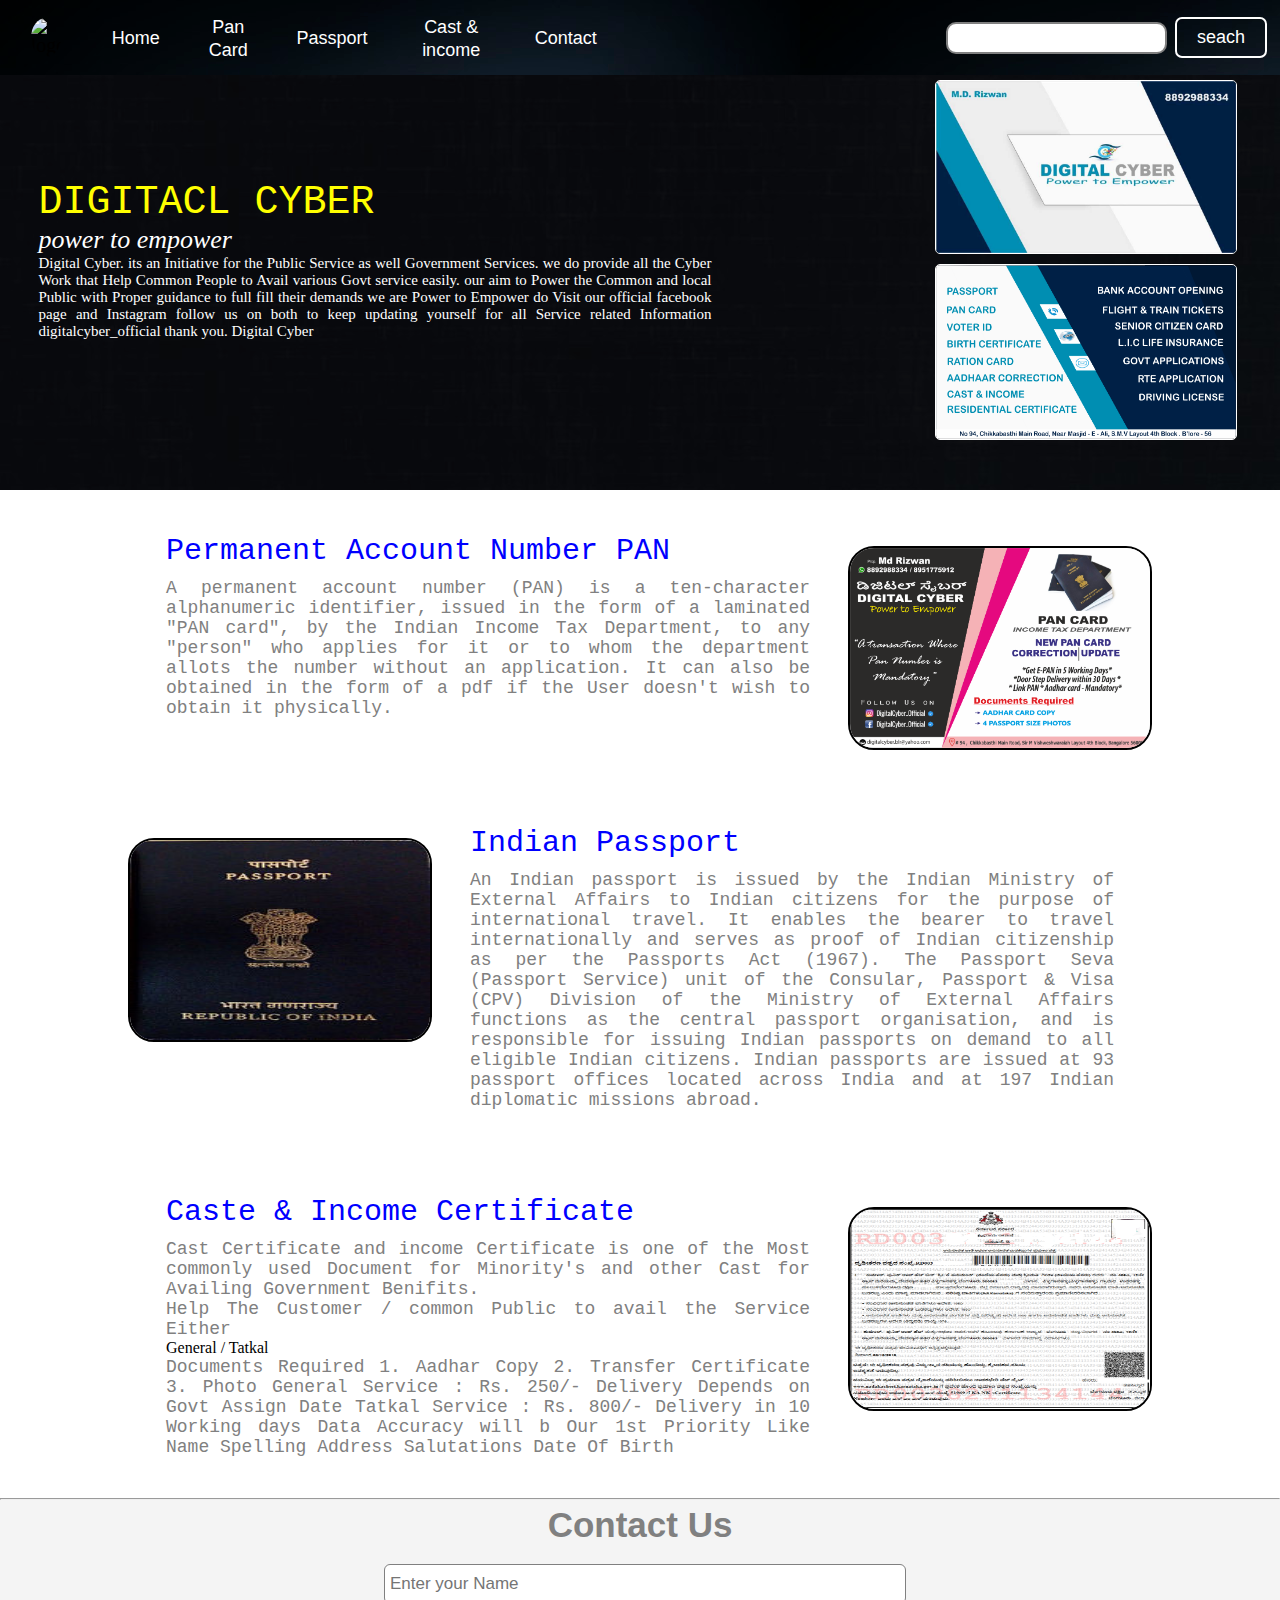
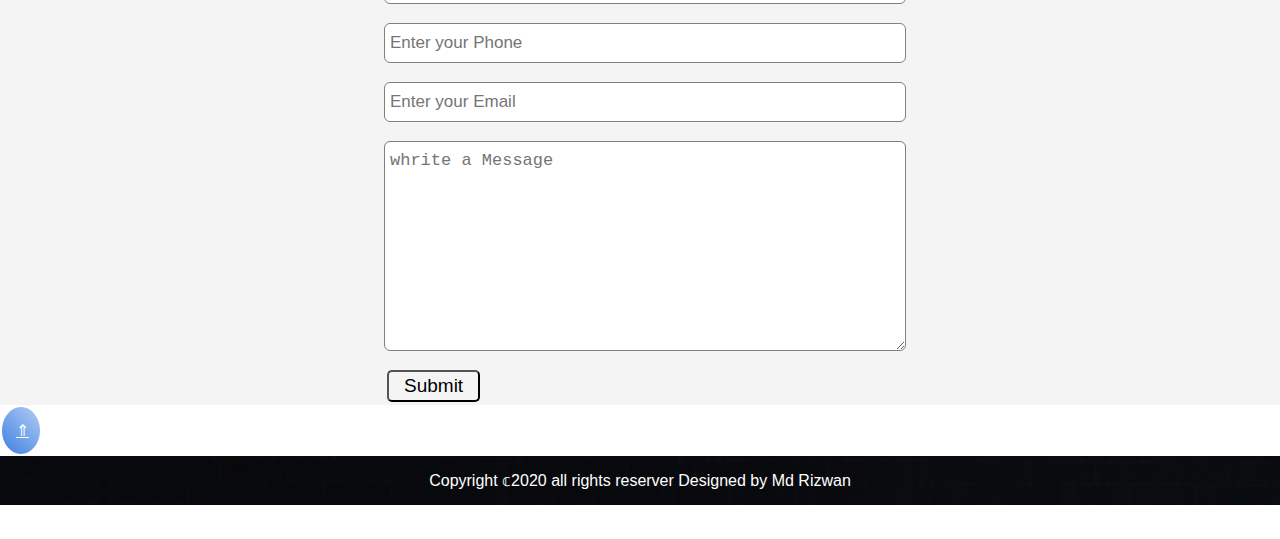
==== commit 36b57883: "Still Updated Required" ====
--- a/index.html
+++ b/index.html
@@ -5,6 +5,9 @@
     <meta charset="UTF-8">
     <meta name="viewport" content="width=device-width, initial-scale=1.0">
     <link rel="stylesheet" href="css/style.css">
+    <link rel="stylesheet" href="css/400px.css">
+    <link rel="stylesheet" href="css/1070px.css">
+    <link rel="stylesheet" href="css/360px.css">
     
     <title>responsive</title>
 </head>
@@ -54,6 +57,7 @@
             </div>
             <div class="secondhalf">
                 <img src="img/dc.jpeg"" alt="backgroundimae">
+                <img src="img/dc2.png"" alt="backgroundimae">
 
             </div>
         </div>
--- a/css/style.css
+++ b/css/style.css
@@ -10,12 +10,13 @@
 .navbar {
     display: flex;
     text-align: center;
-    /* justify-content: center; */
-    /* align-content: center; */
+    position: sticky;
+    justify-content: center; 
+    align-content: center;
     cursor: pointer;
     font-size: 20px;
     background: rgba(0,0,0,0.1) url(../img/menu-bg.jpg);
-    position: sticky;
+    height: 75px;
 }
     .navlist{
         width: 70%;
@@ -102,13 +103,12 @@
     width: 63%;
 }
 .secondhalf img {
-    width: 23%;
-    padding: 8px;
-    border: 3px solid white;
-    border-radius: 50%;
-    display: block;
-    margin: auto;
-    margin-left: 86px;
+    float: right ;
+        margin: 5px;
+        padding: 0px;
+        width: 300px;
+        border: 1px solid white;
+        border-radius: 5px;
 }
 .textbig {
     font-size: 40px;
@@ -270,152 +270,8 @@
     
    
 }
-@media only screen and (max-width:1077px){
-    .navlist{
-        flex-direction: column;
-        background-color: transparent;
-        padding-top: 0px;
-    }
-    .navlist li{
-        padding: 8px 6px;
-    }
-    .navbar{
-        flex-direction: column;
-        height: 368px;
-        transition: 0.7s ease-in-out;
-    }
-    .rightnav{
-        text-align: center;
-    }
-    .burger{
-        display: block;
-    }
-    .line{
-        width: 30px;
-        border-radius: 20px;
-        margin: 5px;
-    }
-    .h-nav{
-        height: 64px;
-    }
-    .v-class{
-        opacity: 0;
-    }
-    .boxmain{
-        flex-direction: column-reverse;
-        padding-top: 26px;
-    }
-    .section{
-        flex-direction: column-reverse;
-       
-    }
-    .tumbnial{
-        margin: auto;
-        padding: 0;
-    }
-    .paras{
-        padding: 1px;
-    }
-    .form{
-        width: 80%;
-    }
-    .Secheading{
-        text-align: center;
-        font-size: 25px;
-
-    }.secondhalf img{
-        margin: auto;
-    }.textbig{
-        font-size: 24px;
-        text-align: center;
-    }.navbar li a{
-        font-size: 21px;
-    }.logo img{
-        width: 65px;
-    }.navbar li a:hover{
-        font-size: 21px;
-        color: skyblue;
-    }
-}
-@media only screen and (max-width:650px){
-.burger{
-    margin-top: 0;
-}
-.line{
-    width: 25px;
-    border-radius: 25px;
-    margin-right: 10px;
-    padding: -5px;
-}  
-.logo img{
-    width: 45px;
-    margin-top: 5px;
-}
-.rightnav{
-    width: auto;
-    padding: 2px;
-    border-radius: 1px;
-    margin: 6px;
-    font-size: 8px;
-}
-.navlist li a{
-    font-size: 15px;
-    padding: 0px;
-    margin: 0px;
-}
-.btn{
-    font-size: 15px;
-    width: 66px;
-    padding: 0px;
-    border-radius: 4px;
-}
-.h-nav{
-    height: 41px;
-}
-.boxmain{
-    padding: 10px 2px 10px 1px;
-    max-width: 100%;
-}
-.textbig{
-    font-size: 18px;
-}
-.textsmall{
-    font-size: 10px;
-}
-.tagline{
-    font-size: 12px;
-    text-align: center;
-}
-.secondhalf img{
-    width: 90%;
-    border-radius: 10px;
-    border: 1px solid white;
-    padding:0px;
-    margin: auto;
-}
-.section{
-    width: 100%;
-    padding: 2px;
-    margin: auto;
-}
-.tumbnial{
-   margin: auto;
-}
-.tumbnial img{
-    width: 250px;
-    height: 150px;
-    border: 1px solid black;
-    border-radius: 15px;
-}
-.Secheading{
-    font-size: 18px;
-}
-.secsubtext{
-    font-size: 15px;
-    color: black;
-}
-}
-
-
-
-
+
+
+
+
+
--- a/css/400px.css
+++ b/css/400px.css
@@ -0,0 +1,91 @@
+@media only screen and (max-width:600px){
+    .burger{
+        margin-top: 0;
+    }
+    .line{
+        width: 25px;
+        border-radius: 25px;
+        margin-right: 10px;
+        padding: -5px;
+    }  
+    .logo img{
+        width: 45px;
+        margin-top: 5px;
+    }
+    .rightnav{
+        width: auto;
+        padding: 2px;
+        border-radius: 1px;
+        margin: 6px;
+        font-size: 8px;
+    }
+    .navlist li a{
+        font-size: 15px;
+        padding: 0px;
+        margin: 0px;
+    }
+    .btn{
+        font-size: 15px;
+        width: 66px;
+        padding: 0px;
+        border-radius: 4px;
+    }
+    .h-nav{
+        height: 41px;
+    }
+    .boxmain{
+        padding: 10px 2px 10px 1px;
+        max-width: 100%;
+    }
+    .textbig{
+        font-size: 24px;   
+        margin: auto;
+        
+    }
+    .textsmall{
+        font-size: 10px;
+    }
+    .tagline{
+        font-size: 15px;
+        font-size-adjust: initial;
+        /* font-family: cursive; */
+        font-style: italic;
+        font-family: serif;
+        align-items: center;
+        text-align: center;
+        background: #bdd0fd;
+        color: black;
+        width: 154px;
+        border-radius: 5px;
+        margin: auto;
+        font-weight: bold;
+    }
+    .secondhalf img{
+        float: left;
+        border-radius: 5px;
+        border: 0.5px solid white;
+        margin: 5px;
+    
+    }
+    .section{
+        width: 100%;
+        padding: 2px;
+        margin: auto;
+    }
+    .tumbnial{
+       margin: auto;
+    }
+    .tumbnial img{
+        width: 240px;
+        height: 150px;
+        border: 1px solid black;
+        border-radius: 15px;
+    }
+    .Secheading{
+        font-size: 18px;
+    }
+    .secsubtext{
+        font-size: 15px;
+        color: black;
+    }
+    }--- a/css/1070px.css
+++ b/css/1070px.css
@@ -0,0 +1,91 @@
+@media only screen and (max-width:992px){
+    .navlist{
+        flex-direction: column;
+        background-color: transparent;
+        padding-top: 0px;
+    }
+    .navlist li{
+        padding: 8px 6px;
+    }
+    .navbar{
+        flex-direction: column;
+        height: 368px;
+        transition: 0.7s ease-in-out;
+        position: sticky;
+    }
+    .rightnav{
+        text-align: center;
+    }
+    .burger{
+        display: block;
+    }
+    .line{
+        width: 30px;
+        border-radius: 20px;
+        margin: 5px;
+    }
+    .h-nav{
+        height: 55px;
+        position: sticky;
+    }
+    .v-class{
+        opacity: 0;
+    }
+    .boxmain{
+        flex-direction: column-reverse;
+        padding-top: 26px;
+    }
+    .section{
+        flex-direction: column-reverse;
+       
+    }
+    .tumbnial{
+        margin: auto;
+        padding: 0;
+        
+    }
+ 
+    .paras{
+        padding: 1px;
+    }
+    .form{
+        width: 80%;
+    }
+    .Secheading{
+        text-align: center;
+        font-size: 25px;
+
+    }
+    .secondhalf img {
+        float: left;
+            border: 1px solid white;
+            border-radius: 7px;
+        }
+    .textbig{
+        font-size: 24px;
+        text-align: center;
+    }
+    .navbar li a{
+        font-size: 21px;
+    }.logo img{
+        width: 65px;
+    }.navbar li a:hover{
+        font-size: 21px;
+        color: skyblue;
+    }
+    .tagline{
+        font-size: 12px;
+    font-size-adjust: initial;
+    /* font-family: cursive; */
+    font-style: italic;
+    font-family: serif;
+    align-items: center;
+    text-align: center;
+    background: #bdd0fd;
+    color: black;
+    width: 184px;
+    border-radius: 5px;
+    margin: auto;
+    font-weight: bold;
+    }
+}
